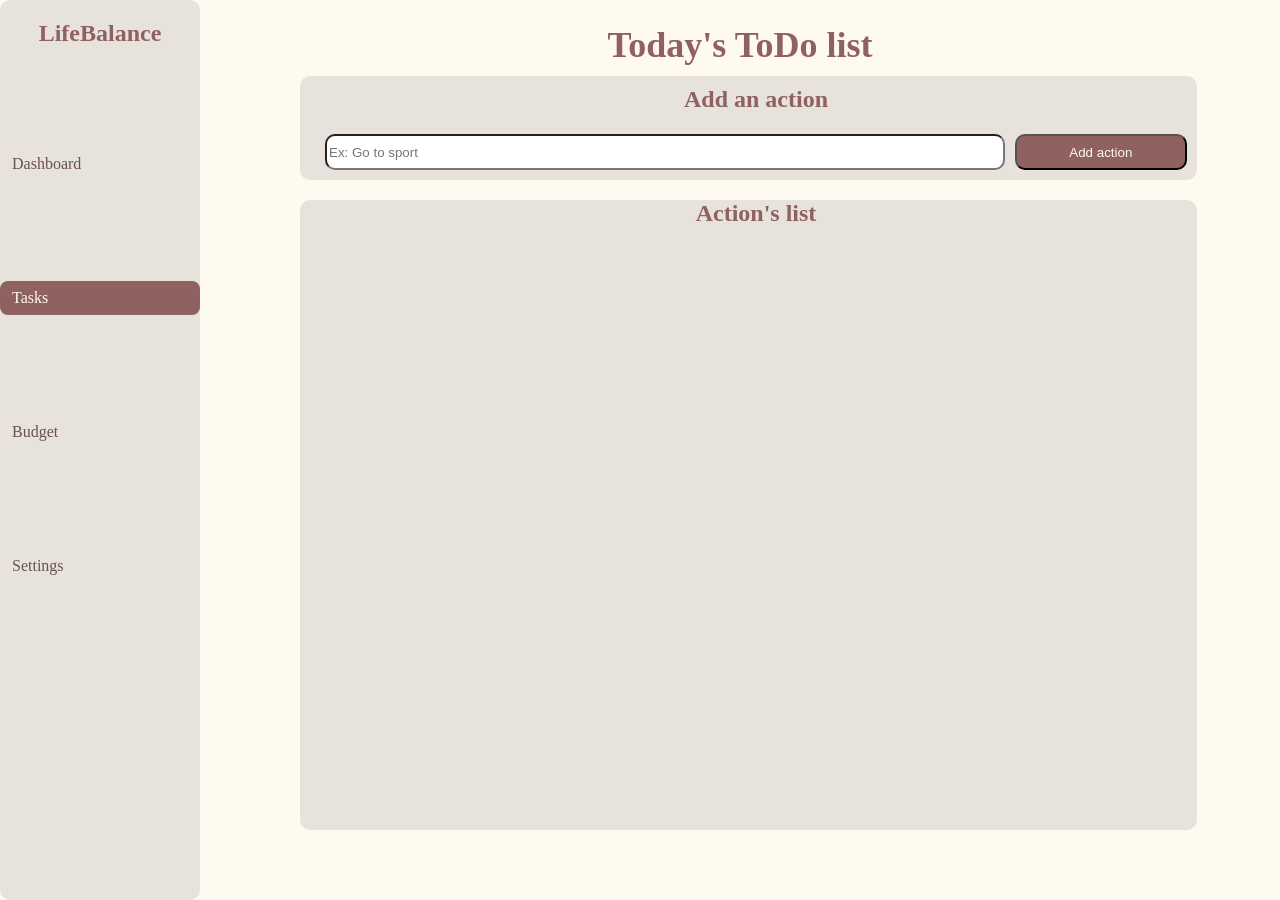
==== tasks.html @ 3bb21d8b "Initial commit: LifeBalance project" ====
<!DOCTYPE html>
<html lang="en">

    <head>
        <meta charset="UTF-8">
        <title>LifeBalance Tasks page</title>
        <link rel="stylesheet" href="style.css">
        <script src="app.js" defer></script>
    </head>

    <body>
        <header>
            <h1>Today's ToDo list</h1>
        </header>
        <main>
        <section class="nav-bar">
            <h2>LifeBalance</h2>
            <nav>
            <a href="index.html">Dashboard</a>
            <a href="tasks.html" class="active">Tasks</a>
            <a href="budget.html">Budget</a>
            <a href="settings.html">Settings</a>
            </nav>
        </section>
        <section id="task-content">
        <section id="action-form">
            <form>
                <label for="action">Add an action</label>
                <div id="inp-bout">
                <input id="action" type="text" name="action" placeholder="Ex: Go to sport">
                <button type="submit">Add action</button>
                </div>
            </form>
        </section>
        <section id="list">
            <h2>Action's list</h2>
            <ul id="list1"></ul>
        </section>
        </section>
        </main>
    </body>

</html>
---- style.css ----
body{
    background-color: floralwhite;
    margin: 0px;
}
header{
    color: rgb(144, 97, 97);
    text-align: center;
    margin-left: 200px;
}
header h1 {
    font-size: 36px;
    margin-bottom: 4px;
}
header p {
    font-size: 23px;
    margin-top: 0px;
}
.nav-bar {
    background-color: rgb(231, 227, 220);
    width: 200px;
    height: 100vh;
    border-radius: 10px;
    position: fixed;
    top: 0px;
    left: 0px;
}
.nav-bar a {
    text-decoration: none;
    display: block;
    margin-top: 100px;
    padding: 8px 12px;
}
.nav-bar a.active {
    background-color: rgb(144, 97, 97);
    color: floralwhite;
    border-radius: 8px;
}
#dashboard-content , #task-content, #budget-content, #settings-content{
    text-align: center;
    padding-left: 100px;
    margin-left: 200px;
}
#task , #finance, #action-form, #list{
    background-color: rgb(231, 227, 220);
    width: 90%;
    border-radius: 10px;
    margin-bottom: 20px;
    min-height: 40vh;
    text-align: left;
    padding-left: 15px;
}
#finance p{
    font-size: 1.5em;
}
#action-form{
    min-height: fit-content;
}
#list{
    min-height: 70vh;
}
#task h2 , #finance h2, .nav-bar h2, #list h2 {
    color:rgb(144, 97, 97);
    text-align: center;
}
#task ul{
    color:rgb(107, 80, 80);
}
.nav-bar a , #task p , #finance p {
    color: rgb(107, 80, 80);
}
#action-form label, #action-form #inp-bout{
    display: block;
    margin-top: 10px;
    padding: 10px;
    box-sizing: border-box;

}
#action-form #inp-bout{
    display: flex;
    justify-content: space-between;
    gap: 10px; 
    margin-top: 0px;
}
#action-form label{
    text-align: center;
    font-size: 1.5em;
    color:rgb(144, 97, 97);
    font-weight: bold;
    margin-bottom: 1px;
}
#action-form input{
    border-radius: 10px;
    height: 30px;
    flex: 1;
}
#action-form button {
    text-align: center;
    color: floralwhite;
    background-color: rgb(144, 97, 97);
    border-radius: 10px;
    width: 20%;
}
#budget-content{
    display:grid;
    grid-template-columns: 1fr 1fr;
    gap: 20px;

}
#income-form, #expense-form, #savings-form, #list-part{
    background-color: rgb(231, 227, 220);
    border-radius: 10px;
    margin-bottom: 20px;
    text-align: left;
    padding-left: 15px;
    min-height: fit-content;
}
#income-form, #expense-form, #savings-form{
    width: 100%;
    display: flex;
    flex-direction: column;
    gap: 10px;
    padding: 20px;
    box-sizing: border-box;
}

#list-part{
    margin-right: 50px;
}
#income-form label, #expense-form label, #savings-form label {
    text-align: center;
    font-size: 1.5em;
    color:rgb(144, 97, 97);
    font-weight: bold;
    margin-bottom: 1px;
}
#expense-form #expense, #expense-form #amount {
    text-align: left;
    color: rgb(107, 80, 80);
}
#income-form input, #expense-form input, #savings-form input{
    border-radius: 10px;
    height: 30px;
}
#income-form button, #expense-form button , #savings-form button {
    text-align: center;
    color: floralwhite;
    background-color: rgb(144, 97, 97);
    border-radius: 10px;
    height: 30px;
}
#list-part h2{
    color:rgb(144, 97, 97);
}

#currency-part, #pref-part{
    background-color: rgb(231, 227, 220);
    border-radius: 10px;
    margin-bottom: 20px;
    text-align: left;
    padding-left: 15px;
    min-height: fit-content;

    width: 90%;
    display: flex;
    flex-direction: column;
    gap: 10px;
    padding: 10px 10px;
    box-sizing: border-box;
}

#currency-part h2, #pref-part h2 {
    color:rgb(144, 97, 97);
} 
#currency-part label, #pref-part label {
    color: rgb(107, 80, 80);
}

#currency-part #currency, #pref-part #pref{ 
    border-radius: 10px;
    height: 30px;
}

#settings-button{
    display: flex;
    gap: 20px;
    width:auto;
    height: 30px;
}

#reset-type{
    background-color: rgb(177, 177, 177);
    border-radius: 10px;
}

#submit-type{
    background-color:rgb(136, 117, 117);
    border-radius: 10px;
}
#progress-bar {
    width: 95%;
    height: 12px;
    border-radius: 10px;
    background-color: gainsboro;
    color: rgb(107, 80, 80);
}
#progress-fill{
    width: 0%;
    height: 100%;
    border-radius: 10px;
    background-color: rgb(107, 80, 80);
}
input[type="checkbox"] {
    accent-color: rgb(107, 80, 80);
}
#list ul{
    font-size: 1.5em;
    color: rgb(107, 80, 80);
}

.income, .savings{
    color: green;
}
.expense {
    color: red;
}
.dark-mode {
    background-color: #9a827b;
    color: #F0E4D8;
}
.dark-mode #income-form, .dark-mode #expense-form, .dark-mode #savings-form,
.dark-mode .nav-bar, .dark-mode #task, .dark-mode #finance,.dark-mode #action-form,
.dark-mode #list, .dark-mode #list-part,.dark-mode #currency-part,.dark-mode #pref-part{
    background-color: #493B37;
}
.dark-mode header, .dark-mode .nav-bar h2,.dark-mode #task h2,.dark-mode #finance h2,
.dark-mode #list h2, .dark-mode #list-part h2{
    color: #E6C8B8;
}
.dark-mode .nav-bar a,.dark-mode #task p,.dark-mode #finance p,.dark-mode #task ul,
.dark-mode #list ul,.dark-mode #currency-part label,
.dark-mode #pref-part label,.dark-mode #expense-form label,.dark-mode #income-form label,
.dark-mode #savings-form label,.dark-mode #action-form label {
    color: #F0E4D8;
}
.dark-mode input,.dark-mode select {
    background-color: #6B514A;
    color: #F0E4D8;
    border: 1px solid #A88B7D;
}
.dark-mode button {
    background-color: #765B55;
    color: #F0E4D8;
    border: 1px solid #A88B7D;
}
.dark-mode .nav-bar a.active {
    background-color: #A8796D;
    color: #FFF0E5;
}
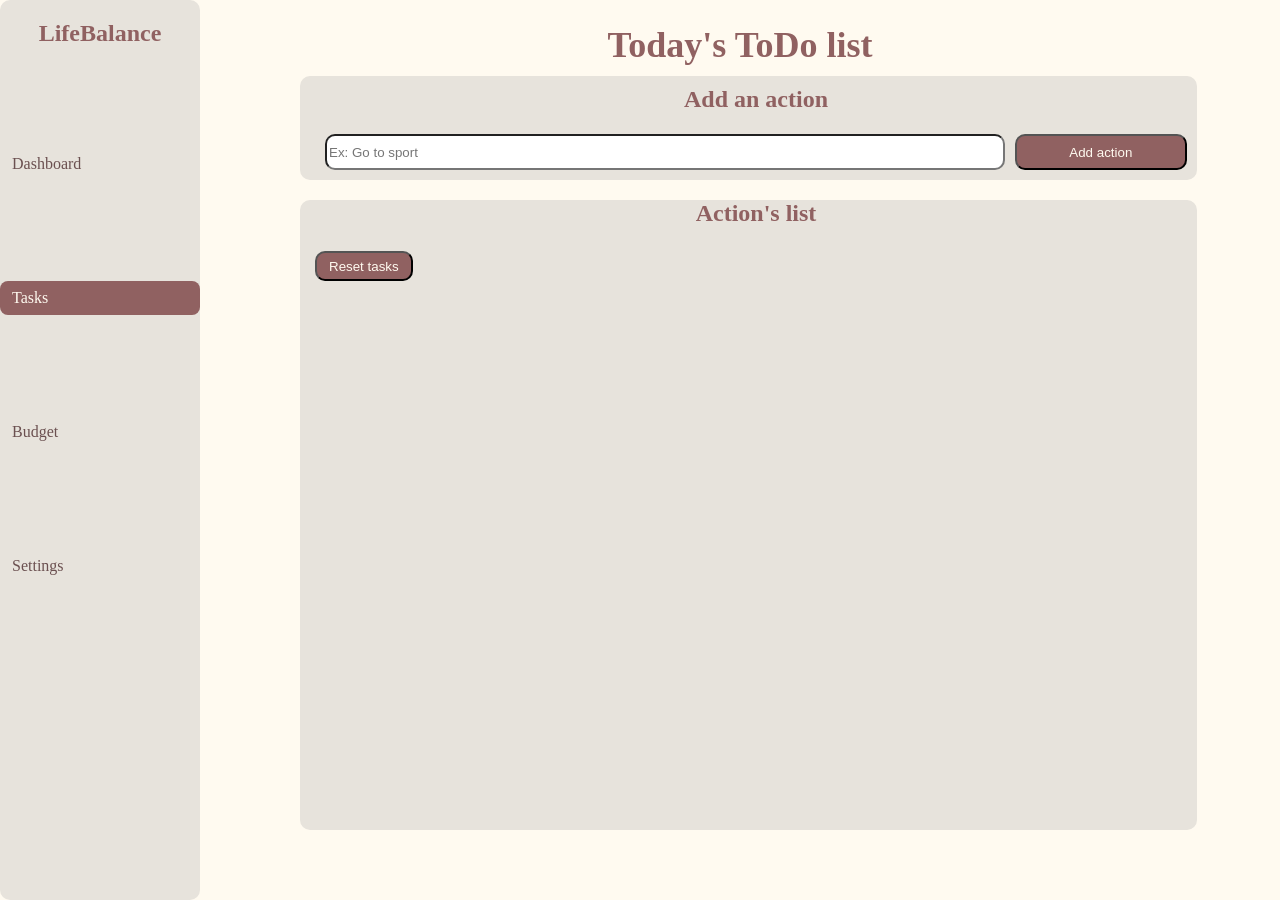
==== commit ead2e22f: "Add reset buttons for tasks and budget" ====
--- a/tasks.html
+++ b/tasks.html
@@ -35,6 +35,7 @@
         <section id="list">
             <h2>Action's list</h2>
             <ul id="list1"></ul>
+            <button id="reset-tasks" type="button">Reset tasks</button>
         </section>
         </section>
         </main>
--- a/style.css
+++ b/style.css
@@ -255,4 +255,11 @@
 .dark-mode .nav-bar a.active {
     background-color: #A8796D;
     color: #FFF0E5;
+}
+#reset-tasks, #reset-budget{
+    background-color: rgb(144, 97, 97);
+    color: floralwhite;
+    border-radius: 10px;
+    height: 30px;
+    padding: 5px 12px;
 }
